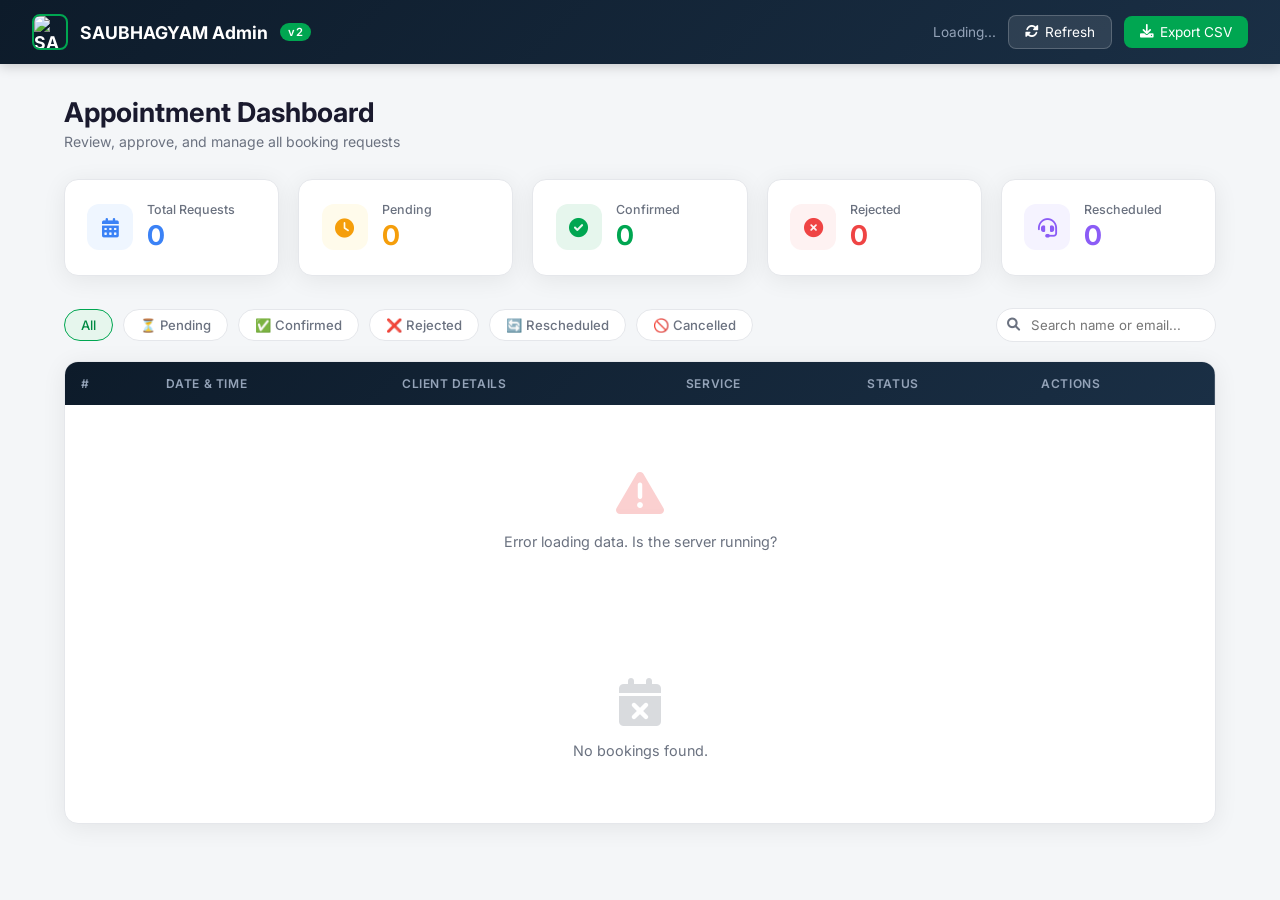
==== ui-chatbot/admin.html @ 09d3cfa3 "Initial commit: Saubhagyam AI Chatbot v2 with booking system" ====
<!DOCTYPE html>
<html lang="en">

<head>
    <meta charset="UTF-8">
    <meta name="viewport" content="width=device-width, initial-scale=1.0">
    <title>Saubhagyam Admin Dashboard</title>
    <link href="https://fonts.googleapis.com/css2?family=Inter:wght@400;500;600;700&display=swap" rel="stylesheet">
    <link rel="stylesheet" href="https://cdnjs.cloudflare.com/ajax/libs/font-awesome/6.0.0/css/all.min.css">
    <style>
        :root {
            --primary: #00a651;
            --primary-dark: #008a43;
            --primary-light: #e6f6ed;
            --bg: #f4f6f8;
            --white: #ffffff;
            --text-main: #1a1a2e;
            --text-soft: #6b7280;
            --border: #e5e7eb;
            --radius: 14px;
            --shadow: 0 4px 24px rgba(0, 0, 0, 0.07);
        }

        * {
            margin: 0;
            padding: 0;
            box-sizing: border-box;
        }

        body {
            font-family: 'Inter', sans-serif;
            background: var(--bg);
            min-height: 100vh;
            color: var(--text-main);
        }

        /* ── Navbar ── */
        .navbar {
            background: linear-gradient(135deg, #0d1b2a, #1a2f45);
            padding: 0 2rem;
            height: 64px;
            display: flex;
            align-items: center;
            justify-content: space-between;
            position: sticky;
            top: 0;
            z-index: 100;
            box-shadow: 0 2px 12px rgba(0, 0, 0, 0.2);
        }

        .nav-brand {
            display: flex;
            align-items: center;
            gap: 12px;
            color: white;
            font-weight: 700;
            font-size: 1.1rem;
        }

        .nav-brand img {
            width: 36px;
            height: 36px;
            border-radius: 8px;
            border: 2px solid var(--primary);
        }

        .nav-badge {
            background: var(--primary);
            color: white;
            font-size: 0.7rem;
            padding: 2px 8px;
            border-radius: 20px;
            font-weight: 600;
            letter-spacing: 0.5px;
        }

        .nav-right {
            display: flex;
            align-items: center;
            gap: 12px;
        }

        .nav-right span {
            color: #94a3b8;
            font-size: 0.85rem;
        }

        .btn-refresh {
            background: rgba(255, 255, 255, 0.1);
            color: white;
            border: 1px solid rgba(255, 255, 255, 0.2);
            padding: 8px 16px;
            border-radius: 8px;
            cursor: pointer;
            font-size: 0.85rem;
            font-family: 'Inter', sans-serif;
            display: flex;
            align-items: center;
            gap: 6px;
            transition: all 0.2s;
        }

        .btn-refresh:hover {
            background: var(--primary);
            border-color: var(--primary);
        }

        .btn-export {
            background: var(--primary);
            color: white;
            border: none;
            padding: 8px 16px;
            border-radius: 8px;
            cursor: pointer;
            font-size: 0.85rem;
            font-family: 'Inter', sans-serif;
            display: flex;
            align-items: center;
            gap: 6px;
            transition: all 0.2s;
        }

        .btn-export:hover {
            background: var(--primary-dark);
        }

        /* ── Container ── */
        .container {
            max-width: 1200px;
            margin: 2rem auto;
            padding: 0 1.5rem;
        }

        /* ── Page Header ── */
        .page-header {
            margin-bottom: 1.8rem;
        }

        .page-header h1 {
            font-size: 1.7rem;
            font-weight: 700;
            color: var(--text-main);
        }

        .page-header p {
            color: var(--text-soft);
            font-size: 0.88rem;
            margin-top: 4px;
        }

        /* ── Stats Grid ── */
        .stats-grid {
            display: grid;
            grid-template-columns: repeat(auto-fit, minmax(170px, 1fr));
            gap: 1.2rem;
            margin-bottom: 2rem;
        }

        .stat-card {
            background: var(--white);
            border-radius: var(--radius);
            padding: 1.4rem;
            box-shadow: var(--shadow);
            display: flex;
            align-items: center;
            gap: 14px;
            border: 1px solid var(--border);
            transition: transform 0.2s;
        }

        .stat-card:hover {
            transform: translateY(-2px);
        }

        .stat-icon {
            width: 46px;
            height: 46px;
            border-radius: 12px;
            display: flex;
            align-items: center;
            justify-content: center;
            font-size: 1.2rem;
            flex-shrink: 0;
        }

        .stat-icon.total {
            background: #eff6ff;
            color: #3b82f6;
        }

        .stat-icon.pending {
            background: #fffbeb;
            color: #f59e0b;
        }

        .stat-icon.confirmed {
            background: var(--primary-light);
            color: var(--primary);
        }

        .stat-icon.rejected {
            background: #fef2f2;
            color: #ef4444;
        }

        .stat-icon.handoffs {
            background: #f5f3ff;
            color: #8b5cf6;
        }

        .stat-info span {
            font-size: 0.78rem;
            color: var(--text-soft);
            font-weight: 500;
            display: block;
        }

        .stat-info h2 {
            font-size: 1.7rem;
            font-weight: 700;
            margin-top: 2px;
        }

        .stat-info h2.blue {
            color: #3b82f6;
        }

        .stat-info h2.yellow {
            color: #f59e0b;
        }

        .stat-info h2.green {
            color: var(--primary);
        }

        .stat-info h2.red {
            color: #ef4444;
        }

        .stat-info h2.purple {
            color: #8b5cf6;
        }

        /* ── Filter Bar ── */
        .filter-bar {
            display: flex;
            gap: 10px;
            margin-bottom: 1.2rem;
            flex-wrap: wrap;
            align-items: center;
        }

        .filter-btn {
            padding: 7px 16px;
            border-radius: 20px;
            border: 1.5px solid var(--border);
            background: white;
            color: var(--text-soft);
            font-size: 0.82rem;
            font-weight: 500;
            cursor: pointer;
            font-family: 'Inter', sans-serif;
            transition: all 0.2s;
        }

        .filter-btn:hover,
        .filter-btn.active {
            border-color: var(--primary);
            background: var(--primary-light);
            color: var(--primary-dark);
        }

        .search-box {
            margin-left: auto;
            position: relative;
        }

        .search-box input {
            padding: 8px 12px 8px 34px;
            border: 1.5px solid var(--border);
            border-radius: 20px;
            font-size: 0.83rem;
            font-family: 'Inter', sans-serif;
            outline: none;
            width: 220px;
            transition: all 0.2s;
        }

        .search-box input:focus {
            border-color: var(--primary);
            box-shadow: 0 0 0 3px rgba(0, 166, 81, 0.1);
        }

        .search-box i {
            position: absolute;
            left: 11px;
            top: 50%;
            transform: translateY(-50%);
            color: var(--text-soft);
            font-size: 0.82rem;
        }

        /* ── Table ── */
        .table-card {
            background: var(--white);
            border-radius: var(--radius);
            box-shadow: var(--shadow);
            overflow: hidden;
            border: 1px solid var(--border);
        }

        table {
            width: 100%;
            border-collapse: collapse;
        }

        thead {
            background: linear-gradient(135deg, #0d1b2a, #1a2f45);
        }

        th {
            padding: 14px 16px;
            text-align: left;
            font-size: 0.75rem;
            font-weight: 600;
            color: #94a3b8;
            text-transform: uppercase;
            letter-spacing: 0.6px;
        }

        td {
            padding: 14px 16px;
            border-bottom: 1px solid var(--border);
            font-size: 0.85rem;
            color: var(--text-main);
            vertical-align: middle;
        }

        tr:last-child td {
            border-bottom: none;
        }

        tbody tr:hover {
            background: #fafbfc;
        }

        .client-name {
            font-weight: 600;
            margin-bottom: 2px;
        }

        .client-meta {
            font-size: 0.78rem;
            color: var(--text-soft);
            display: flex;
            flex-direction: column;
            gap: 2px;
        }

        .client-meta i {
            width: 14px;
            margin-right: 4px;
        }

        .service-tag {
            background: #eff6ff;
            color: #3b82f6;
            font-size: 0.72rem;
            padding: 3px 8px;
            border-radius: 20px;
            font-weight: 500;
            display: inline-block;
            max-width: 140px;
            white-space: nowrap;
            overflow: hidden;
            text-overflow: ellipsis;
        }

        /* Status badges */
        .badge {
            padding: 4px 10px;
            border-radius: 20px;
            font-size: 0.72rem;
            font-weight: 700;
            text-transform: uppercase;
            letter-spacing: 0.4px;
            display: inline-block;
        }

        .badge-pending {
            background: #fffbeb;
            color: #d97706;
        }

        .badge-confirmed {
            background: var(--primary-light);
            color: var(--primary-dark);
        }

        .badge-rejected {
            background: #fef2f2;
            color: #dc2626;
        }

        .badge-rescheduled {
            background: #eff6ff;
            color: #2563eb;
        }

        .badge-cancelled {
            background: #f3f4f6;
            color: #6b7280;
        }

        /* Action buttons */
        .actions {
            display: flex;
            gap: 6px;
        }

        .action-btn {
            width: 32px;
            height: 32px;
            border: none;
            border-radius: 8px;
            cursor: pointer;
            font-size: 0.8rem;
            display: flex;
            align-items: center;
            justify-content: center;
            transition: all 0.2s;
        }

        .action-btn:hover {
            transform: translateY(-2px);
            box-shadow: 0 4px 8px rgba(0, 0, 0, 0.1);
        }

        .btn-approve {
            background: var(--primary-light);
            color: var(--primary);
        }

        .btn-reject-act {
            background: #fef2f2;
            color: #ef4444;
        }

        .btn-resched {
            background: #eff6ff;
            color: #3b82f6;
        }

        .btn-view {
            background: #f5f3ff;
            color: #8b5cf6;
        }

        /* Empty & Loading states */
        .empty-state {
            padding: 4rem;
            text-align: center;
            color: var(--text-soft);
        }

        .empty-state i {
            font-size: 3rem;
            margin-bottom: 1rem;
            opacity: 0.25;
            display: block;
        }

        .empty-state p {
            font-size: 0.9rem;
        }

        /* ── Action Modal ── */
        .modal-overlay {
            position: fixed;
            inset: 0;
            background: rgba(13, 27, 42, 0.55);
            backdrop-filter: blur(4px);
            display: flex;
            align-items: center;
            justify-content: center;
            z-index: 1000;
            opacity: 0;
            pointer-events: none;
            transition: opacity 0.3s;
        }

        .modal-overlay.active {
            opacity: 1;
            pointer-events: all;
        }

        .modal-box {
            background: white;
            border-radius: 18px;
            padding: 24px;
            width: 92%;
            max-width: 440px;
            box-shadow: 0 20px 60px rgba(0, 0, 0, 0.2);
            animation: slideUp 0.3s ease-out;
        }

        @keyframes slideUp {
            from {
                opacity: 0;
                transform: translateY(20px);
            }

            to {
                opacity: 1;
                transform: translateY(0);
            }
        }

        .modal-box h2 {
            font-size: 1.1rem;
            margin-bottom: 18px;
            color: var(--text-main);
            display: flex;
            align-items: center;
            justify-content: space-between;
        }

        .modal-box h2 i {
            cursor: pointer;
            color: var(--text-soft);
            font-size: 1rem;
        }

        .modal-box h2 i:hover {
            color: #ef4444;
        }

        .modal-body label {
            display: block;
            font-size: 0.82rem;
            font-weight: 600;
            margin-bottom: 6px;
            color: var(--text-main);
        }

        .modal-body input,
        .modal-body textarea {
            width: 100%;
            padding: 10px 12px;
            border: 1.5px solid var(--border);
            border-radius: 8px;
            font-family: 'Inter', sans-serif;
            font-size: 0.85rem;
            outline: none;
            margin-bottom: 14px;
            transition: all 0.2s;
        }

        .modal-body input:focus,
        .modal-body textarea:focus {
            border-color: var(--primary);
            box-shadow: 0 0 0 3px rgba(0, 166, 81, 0.1);
        }

        .modal-footer {
            display: flex;
            justify-content: flex-end;
            gap: 10px;
            margin-top: 4px;
        }

        .btn-cancel-modal {
            padding: 10px 20px;
            border-radius: 8px;
            border: 1.5px solid var(--border);
            background: white;
            color: var(--text-soft);
            font-family: 'Inter', sans-serif;
            font-weight: 600;
            cursor: pointer;
            transition: all 0.2s;
        }

        .btn-cancel-modal:hover {
            background: var(--bg);
        }

        .btn-confirm-modal {
            padding: 10px 20px;
            border-radius: 8px;
            border: none;
            background: linear-gradient(135deg, var(--primary), var(--primary-dark));
            color: white;
            font-family: 'Inter', sans-serif;
            font-weight: 600;
            cursor: pointer;
            transition: all 0.2s;
        }

        .btn-confirm-modal:hover {
            transform: translateY(-1px);
            box-shadow: 0 4px 12px rgba(0, 166, 81, 0.3);
        }

        /* ── Toast ── */
        .toast {
            position: fixed;
            bottom: 24px;
            right: 24px;
            background: #1a2f45;
            color: white;
            padding: 12px 20px;
            border-radius: 10px;
            font-size: 0.85rem;
            font-weight: 500;
            box-shadow: 0 8px 24px rgba(0, 0, 0, 0.2);
            z-index: 2000;
            display: flex;
            align-items: center;
            gap: 10px;
            transform: translateY(80px);
            opacity: 0;
            transition: all 0.3s cubic-bezier(0.4, 0, 0.2, 1);
        }

        .toast.show {
            transform: translateY(0);
            opacity: 1;
        }

        .toast.success i {
            color: var(--primary);
        }

        .toast.error i {
            color: #ef4444;
        }

        /* Responsive */
        @media (max-width: 768px) {
            .container {
                padding: 0 1rem;
            }

            table {
                display: block;
                overflow-x: auto;
            }

            .search-box input {
                width: 160px;
            }
        }
    </style>
</head>

<body>

    <!-- Navbar -->
    <nav class="navbar">
        <div class="nav-brand">
            <img src="https://ui-avatars.com/api/?name=S+A&background=00a651&color=fff" alt="SA">
            <span>SAUBHAGYAM Admin</span>
            <span class="nav-badge">v2</span>
        </div>
        <div class="nav-right">
            <span id="lastUpdated">Loading...</span>
            <button class="btn-refresh" onclick="loadBookings()">
                <i class="fas fa-sync-alt"></i> Refresh
            </button>
            <button class="btn-export" onclick="exportCSV()">
                <i class="fas fa-download"></i> Export CSV
            </button>
        </div>
    </nav>

    <!-- Main Container -->
    <div class="container">

        <!-- Page Header -->
        <div class="page-header">
            <h1>Appointment Dashboard</h1>
            <p>Review, approve, and manage all booking requests</p>
        </div>

        <!-- Stats -->
        <div class="stats-grid">
            <div class="stat-card">
                <div class="stat-icon total"><i class="fas fa-calendar-alt"></i></div>
                <div class="stat-info">
                    <span>Total Requests</span>
                    <h2 class="blue" id="statTotal">0</h2>
                </div>
            </div>
            <div class="stat-card">
                <div class="stat-icon pending"><i class="fas fa-clock"></i></div>
                <div class="stat-info">
                    <span>Pending</span>
                    <h2 class="yellow" id="statPending">0</h2>
                </div>
            </div>
            <div class="stat-card">
                <div class="stat-icon confirmed"><i class="fas fa-check-circle"></i></div>
                <div class="stat-info">
                    <span>Confirmed</span>
                    <h2 class="green" id="statConfirmed">0</h2>
                </div>
            </div>
            <div class="stat-card">
                <div class="stat-icon rejected"><i class="fas fa-times-circle"></i></div>
                <div class="stat-info">
                    <span>Rejected</span>
                    <h2 class="red" id="statRejected">0</h2>
                </div>
            </div>
            <div class="stat-card">
                <div class="stat-icon handoffs"><i class="fas fa-headset"></i></div>
                <div class="stat-info">
                    <span>Rescheduled</span>
                    <h2 class="purple" id="statRescheduled">0</h2>
                </div>
            </div>
        </div>

        <!-- Filter Bar -->
        <div class="filter-bar">
            <button class="filter-btn active" data-filter="all" onclick="setFilter('all',this)">All</button>
            <button class="filter-btn" data-filter="Pending" onclick="setFilter('Pending',this)">⏳ Pending</button>
            <button class="filter-btn" data-filter="Confirmed" onclick="setFilter('Confirmed',this)">✅
                Confirmed</button>
            <button class="filter-btn" data-filter="Rejected" onclick="setFilter('Rejected',this)">❌ Rejected</button>
            <button class="filter-btn" data-filter="Rescheduled" onclick="setFilter('Rescheduled',this)">🔄
                Rescheduled</button>
            <button class="filter-btn" data-filter="Cancelled" onclick="setFilter('Cancelled',this)">🚫
                Cancelled</button>
            <div class="search-box">
                <i class="fas fa-search"></i>
                <input type="text" id="searchInput" placeholder="Search name or email..." oninput="renderTable()">
            </div>
        </div>

        <!-- Table -->
        <div class="table-card">
            <table>
                <thead>
                    <tr>
                        <th>#</th>
                        <th>Date & Time</th>
                        <th>Client Details</th>
                        <th>Service</th>
                        <th>Status</th>
                        <th>Actions</th>
                    </tr>
                </thead>
                <tbody id="tableBody"></tbody>
            </table>
            <div id="loadingState" class="empty-state">
                <i class="fas fa-spinner fa-spin"></i>
                <p>Loading bookings...</p>
            </div>
            <div id="emptyState" class="empty-state hidden">
                <i class="fas fa-calendar-times"></i>
                <p>No bookings found.</p>
            </div>
        </div>

    </div><!-- end container -->

    <!-- Action Modal -->
    <div id="actionModal" class="modal-overlay">
        <div class="modal-box">
            <h2 id="modalTitle">Action
                <i class="fas fa-times" onclick="closeModal()"></i>
            </h2>
            <div class="modal-body">
                <input type="hidden" id="modalBookingId">
                <input type="hidden" id="modalAction">

                <div id="rejectFields" class="hidden">
                    <label>Reason for rejection</label>
                    <textarea id="rejectReason" rows="3"
                        placeholder="e.g. Schedule conflict, out of office..."></textarea>
                </div>

                <div id="reschedFields" class="hidden">
                    <label>New Date</label>
                    <input type="date" id="newDate">
                    <label>New Time</label>
                    <input type="time" id="newTime">
                </div>

                <div id="approveText" class="hidden">
                    <p style="color:#6b7280;font-size:0.88rem;">
                        Are you sure you want to <strong style="color:#00a651;">approve</strong>
                        this appointment? A confirmation email will be sent to the client.
                    </p>
                </div>
            </div>
            <div class="modal-footer">
                <button class="btn-cancel-modal" onclick="closeModal()">Cancel</button>
                <button class="btn-confirm-modal" onclick="confirmAction()">Confirm</button>
            </div>
        </div>
    </div>

    <!-- Toast -->
    <div id="toast" class="toast">
        <i class="fas fa-check-circle"></i>
        <span id="toastMsg">Action completed</span>
    </div>

    <script>
        let allBookings = [];
        let activeFilter = 'all';

        // ── Load Bookings ─────────────────────────────
        async function loadBookings() {
            document.getElementById('loadingState').classList.remove('hidden');
            document.getElementById('tableBody').innerHTML = '';
            document.getElementById('emptyState').classList.add('hidden');

            try {
                const res = await fetch('/api/bookings');
                allBookings = await res.json();
                allBookings.sort((a, b) => new Date(b.submitted_at) - new Date(a.submitted_at));
                updateStats();
                renderTable();
                document.getElementById('lastUpdated').textContent =
                    'Updated ' + new Date().toLocaleTimeString();
            } catch (e) {
                document.getElementById('loadingState').innerHTML =
                    '<i class="fas fa-exclamation-triangle" style="color:#ef4444"></i><p>Error loading data. Is the server running?</p>';
            }
        }

        // ── Update Stat Cards ─────────────────────────
        function updateStats() {
            document.getElementById('statTotal').textContent = allBookings.length;
            document.getElementById('statPending').textContent = allBookings.filter(b => b.status === 'Pending').length;
            document.getElementById('statConfirmed').textContent = allBookings.filter(b => b.status === 'Confirmed').length;
            document.getElementById('statRejected').textContent = allBookings.filter(b => b.status === 'Rejected').length;
            document.getElementById('statRescheduled').textContent = allBookings.filter(b => b.status === 'Rescheduled').length;
        }

        // ── Filter ────────────────────────────────────
        function setFilter(filter, btn) {
            activeFilter = filter;
            document.querySelectorAll('.filter-btn').forEach(b => b.classList.remove('active'));
            btn.classList.add('active');
            renderTable();
        }

        // ── Render Table ──────────────────────────────
        function renderTable() {
            const search = document.getElementById('searchInput').value.toLowerCase();
            let data = allBookings;

            if (activeFilter !== 'all') {
                data = data.filter(b => b.status === activeFilter);
            }
            if (search) {
                data = data.filter(b =>
                    b.name.toLowerCase().includes(search) ||
                    b.email.toLowerCase().includes(search) ||
                    (b.phone && b.phone.includes(search))
                );
            }

            const tbody = document.getElementById('tableBody');
            const loading = document.getElementById('loadingState');
            const empty = document.getElementById('emptyState');

            loading.classList.add('hidden');
            tbody.innerHTML = '';

            if (data.length === 0) {
                empty.classList.remove('hidden'); return;
            }
            empty.classList.add('hidden');

            data.forEach((b, i) => {
                const tr = document.createElement('tr');
                tr.innerHTML = `
                <td style="color:var(--text-soft);font-size:0.8rem;">${i + 1}</td>
                <td>
                    <div style="font-weight:600;">${b.date}</div>
                    <div style="font-size:0.78rem;color:var(--text-soft);">
                        <i class="fas fa-clock"></i> ${b.time}
                    </div>
                    <div style="font-size:0.72rem;color:#9ca3af;margin-top:2px;">
                        ${new Date(b.submitted_at).toLocaleDateString('en-GB')}
                    </div>
                </td>
                <td>
                    <div class="client-name">${b.name}</div>
                    <div class="client-meta">
                        <span><i class="fas fa-envelope"></i>${b.email}</span>
                        <span><i class="fas fa-phone"></i>${b.phone || 'N/A'}</span>
                    </div>
                </td>
                <td>
                    <span class="service-tag" title="${b.service_interest || 'General'}">
                        ${b.service_interest || 'General Inquiry'}
                    </span>
                </td>
                <td>
                    <span class="badge badge-${b.status.toLowerCase()}">${b.status}</span>
                    ${b.admin_reason ? `<div style="font-size:0.72rem;color:var(--text-soft);margin-top:4px;">
                        ${b.admin_reason}</div>` : ''}
                    ${b.suggested_date ? `<div style="font-size:0.72rem;color:#3b82f6;margin-top:4px;">
                        → ${b.suggested_date} ${b.suggested_time}</div>` : ''}
                </td>
                <td>
                    <div class="actions">
                        ${b.status === 'Pending' ? `
                        <button class="action-btn btn-approve"
                            title="Approve"
                            onclick="openModal('${b.id}','ACCEPT')">
                            <i class="fas fa-check"></i>
                        </button>
                        <button class="action-btn btn-resched"
                            title="Reschedule"
                            onclick="openModal('${b.id}','RESCHEDULE')">
                            <i class="fas fa-calendar-alt"></i>
                        </button>
                        <button class="action-btn btn-reject-act"
                            title="Reject"
                            onclick="openModal('${b.id}','REJECT')">
                            <i class="fas fa-times"></i>
                        </button>
                        ` : `<span style="font-size:0.78rem;color:var(--text-soft);">—</span>`}
                    </div>
                </td>`;
                tbody.appendChild(tr);
            });
        }

        // ── Modal ─────────────────────────────────────
        function openModal(id, action) {
            document.getElementById('modalBookingId').value = id;
            document.getElementById('modalAction').value = action;

            document.getElementById('rejectFields').classList.add('hidden');
            document.getElementById('reschedFields').classList.add('hidden');
            document.getElementById('approveText').classList.add('hidden');

            const titles = { ACCEPT: 'Approve Appointment', REJECT: 'Reject Appointment', RESCHEDULE: 'Suggest Reschedule' };
            document.getElementById('modalTitle').childNodes[0].textContent = titles[action] + ' ';

            if (action === 'ACCEPT') document.getElementById('approveText').classList.remove('hidden');
            if (action === 'REJECT') document.getElementById('rejectFields').classList.remove('hidden');
            if (action === 'RESCHEDULE') document.getElementById('reschedFields').classList.remove('hidden');

            document.getElementById('actionModal').classList.add('active');
        }

        function closeModal() {
            document.getElementById('actionModal').classList.remove('active');
            document.getElementById('rejectReason').value = '';
            document.getElementById('newDate').value = '';
            document.getElementById('newTime').value = '';
        }

        async function confirmAction() {
            const id = document.getElementById('modalBookingId').value;
            const action = document.getElementById('modalAction').value;

            const payload = { booking_id: id, action };
            if (action === 'REJECT') payload.reason = document.getElementById('rejectReason').value;
            if (action === 'RESCHEDULE') {
                payload.new_date = document.getElementById('newDate').value;
                payload.new_time = document.getElementById('newTime').value;
                if (!payload.new_date || !payload.new_time) {
                    alert('Please select both date and time.'); return;
                }
            }

            try {
                const res = await fetch('/api/admin/action', {
                    method: 'POST',
                    headers: { 'Content-Type': 'application/json' },
                    body: JSON.stringify(payload)
                });
                const result = await res.json();
                if (result.status === 'success') {
                    closeModal();
                    showToast('Action completed successfully!', 'success');
                    await loadBookings();
                }
            } catch (e) {
                showToast('Error processing action.', 'error');
            }
        }

        // ── Export CSV ────────────────────────────────
        function exportCSV() {
            if (!allBookings.length) { alert('No data to export.'); return; }
            const headers = ['Name', 'Email', 'Phone', 'Service', 'Date', 'Time', 'Status', 'Submitted At'];
            const rows = allBookings.map(b => [
                b.name, b.email, b.phone || '', b.service_interest || '',
                b.date, b.time, b.status,
                new Date(b.submitted_at).toLocaleString('en-GB')
            ]);
            const csv = [headers, ...rows].map(r => r.map(v => `"${v}"`).join(',')).join('\n');
            const blob = new Blob([csv], { type: 'text/csv' });
            const url = URL.createObjectURL(blob);
            const a = document.createElement('a');
            a.href = url;
            a.download = `saubhagyam_bookings_${new Date().toISOString().slice(0, 10)}.csv`;
            a.click();
            URL.revokeObjectURL(url);
            showToast('CSV exported successfully!', 'success');
        }

        // ── Toast ─────────────────────────────────────
        function showToast(msg, type = 'success') {
            const toast = document.getElementById('toast');
            document.getElementById('toastMsg').textContent = msg;
            toast.className = `toast ${type} show`;
            setTimeout(() => toast.classList.remove('show'), 3000);
        }

        // ── Close modal on outside click ──────────────
        document.getElementById('actionModal').addEventListener('click', function (e) {
            if (e.target === this) closeModal();
        });

        // ── Init ──────────────────────────────────────
        document.addEventListener('DOMContentLoaded', loadBookings);
        // Auto-refresh every 60 seconds
        setInterval(loadBookings, 60000);
    </script>
</body>

</html>
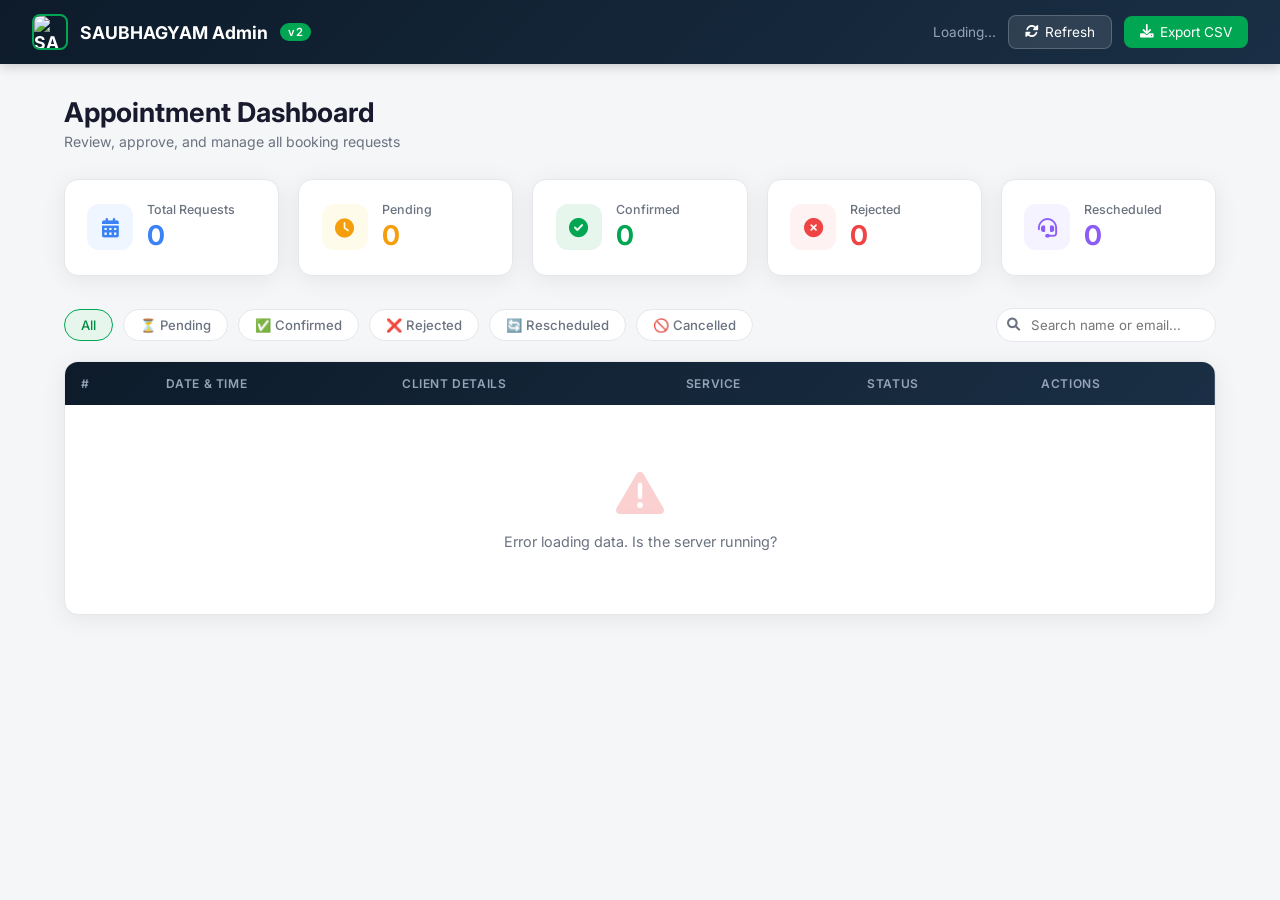
==== commit 9eef12f2: "language fix and updates" ====
--- a/ui-chatbot/admin.html
+++ b/ui-chatbot/admin.html
@@ -25,6 +25,10 @@
             margin: 0;
             padding: 0;
             box-sizing: border-box;
+        }
+
+        .hidden {
+            display: none !important;
         }
 
         body {
